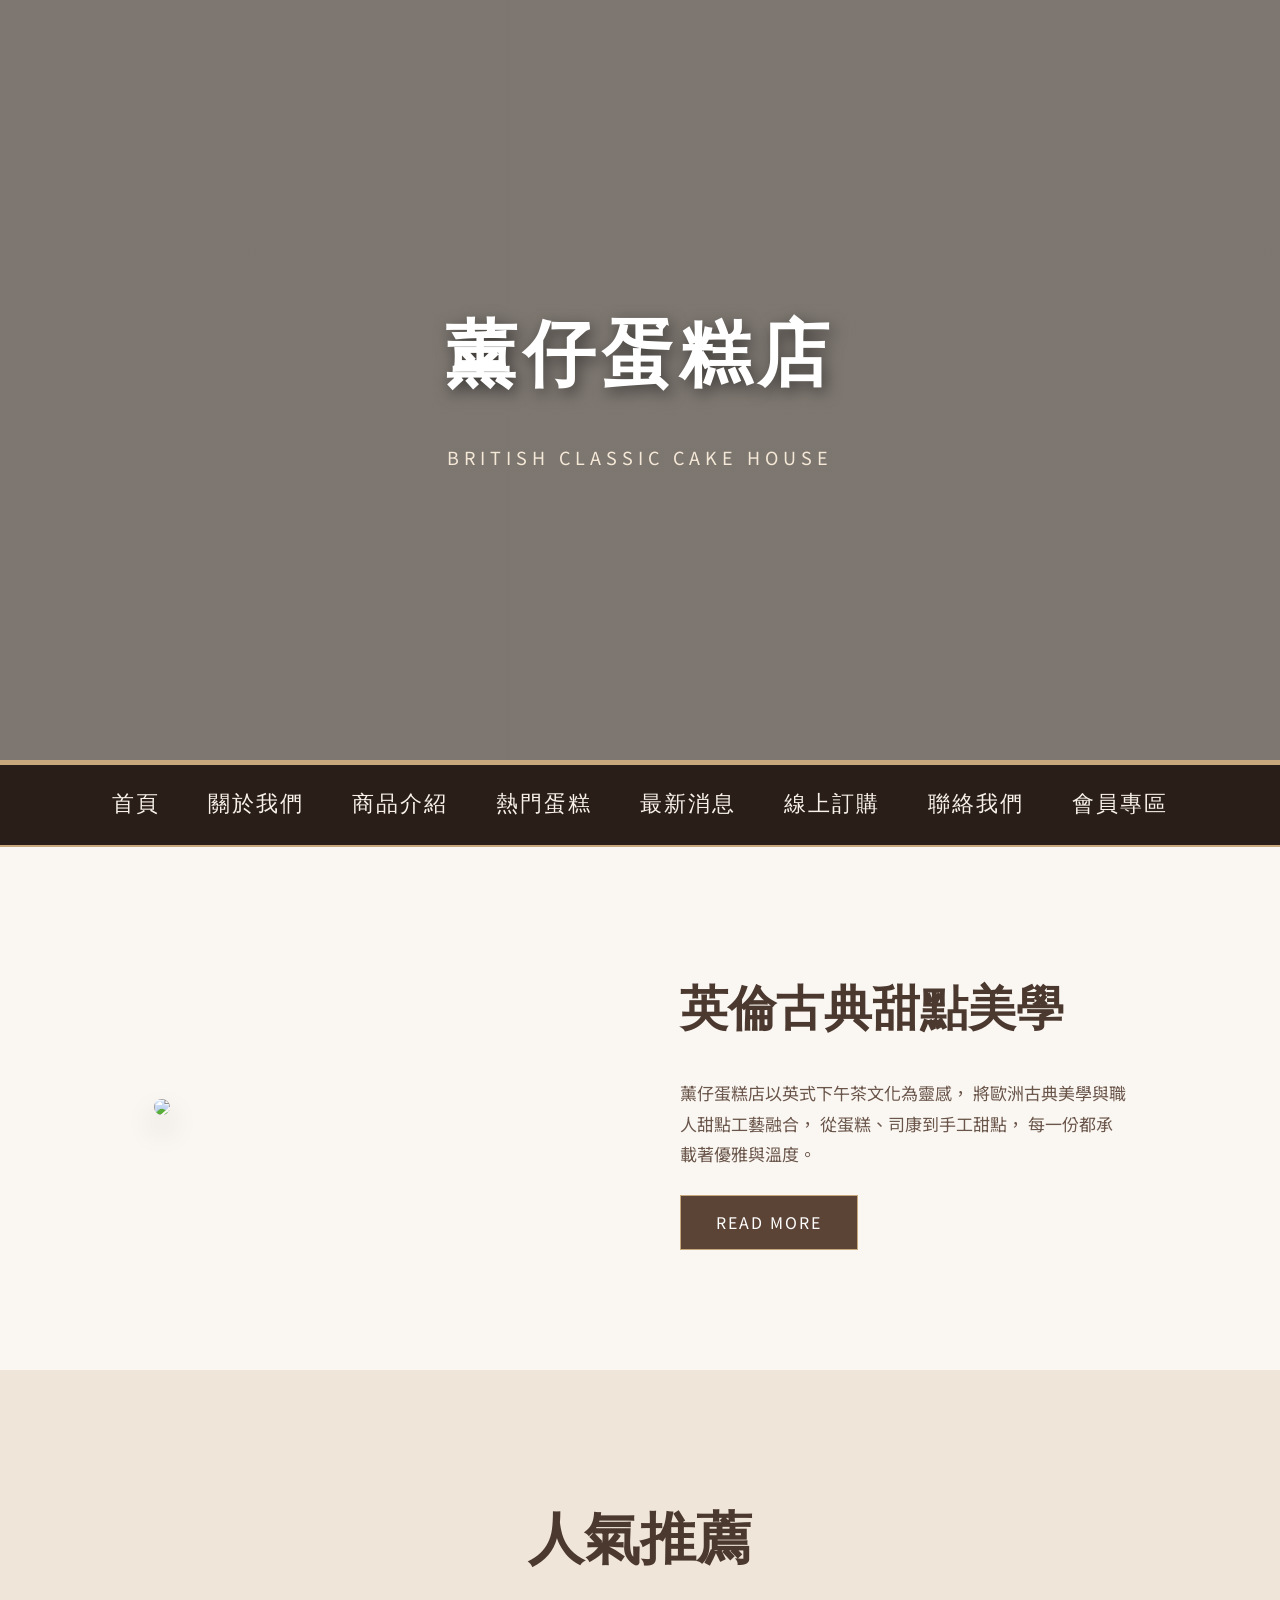
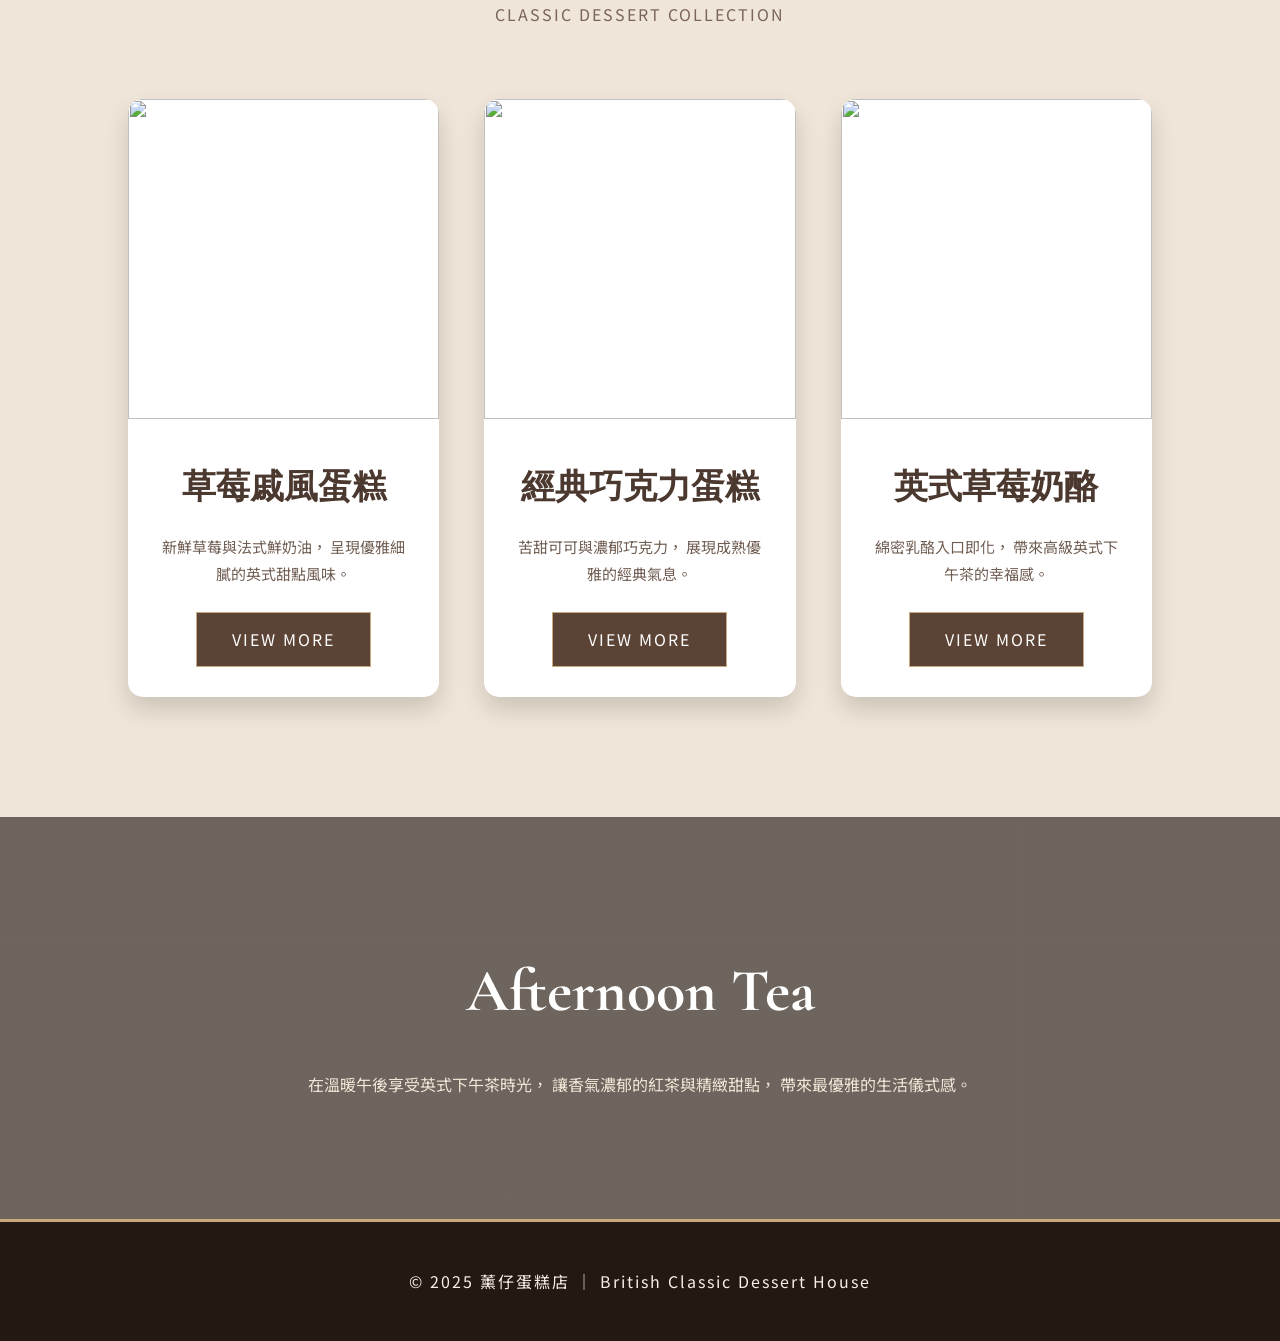
==== CAKE SHOP/index.html @ 468b9545 "Add files via upload 2026-2" ====
<!DOCTYPE html>
<html lang="zh-Hant">
<head>
<meta charset="UTF-8">
<meta name="viewport" content="width=device-width, initial-scale=1.0">

<title>薰仔蛋糕店 | British Classic Cake House</title>

<!-- Google Fonts -->
<link rel="preconnect" href="https://fonts.googleapis.com">
<link rel="preconnect" href="https://fonts.gstatic.com" crossorigin>

<link href="https://fonts.googleapis.com/css2?family=Cormorant+Garamond:wght@400;500;600;700&family=Noto+Sans+TC:wght@300;400;500&display=swap" rel="stylesheet">

<style>

/* ===== 基本設定 ===== */

*{
    margin:0;
    padding:0;
    box-sizing:border-box;
}

html{
    scroll-behavior:smooth;
}

body{
    background:#f6f1ea;
    color:#3d3028;
    font-family:'Noto Sans TC', sans-serif;
    line-height:1.8;
}

/* ===== Hero Banner ===== */

header{
    height:85vh;

    background:
    linear-gradient(rgba(25,18,12,0.55), rgba(25,18,12,0.55)),
    url('https://images.unsplash.com/photo-1519864600265-abb23847ef2c?q=80&w=1600&auto=format&fit=crop')
    center/cover no-repeat;

    display:flex;
    flex-direction:column;
    justify-content:center;
    align-items:center;

    text-align:center;

    color:white;

    position:relative;
}

/* 金色底線 */

header::after{
    content:"";
    position:absolute;
    bottom:0;
    width:100%;
    height:5px;
    background:#c8a97e;
}

/* 主標題 */

header h1{
    font-family:'Cormorant Garamond', serif;
    font-size:72px;
    letter-spacing:6px;
    font-weight:600;

    text-shadow:3px 5px 15px rgba(0,0,0,0.5);
}

/* 副標 */

header p{
    margin-top:20px;

    font-size:18px;

    letter-spacing:5px;

    color:#f5e8d7;
}

/* ===== 導覽列 ===== */

nav{
    background:#2a1f18;

    text-align:center;

    padding:20px;

    border-bottom:2px solid #c8a97e;

    position:sticky;
    top:0;
    z-index:999;
}

nav a{
    color:#f8f2eb;

    text-decoration:none;

    margin:0 22px;

    font-family:'Cormorant Garamond', serif;

    font-size:22px;

    letter-spacing:2px;

    transition:0.3s;
}

nav a:hover{
    color:#d8bc94;
}

/* ===== 共用標題 ===== */

.section-title{
    text-align:center;
    margin-bottom:70px;
}

.section-title h2{
    font-family:'Cormorant Garamond', serif;
    font-size:56px;
    color:#4b382f;
}

.section-title p{
    color:#7a6558;
    margin-top:10px;
    letter-spacing:2px;
}

/* ===== About ===== */

.about{
    padding:120px 12%;
    background:#faf7f2;
}

.about-container{
    display:flex;
    align-items:center;
    gap:80px;
    flex-wrap:wrap;
}

.about-image{
    flex:1;
}

.about-image img{
    width:100%;
    border-radius:12px;

    box-shadow:0 15px 30px rgba(0,0,0,0.2);
}

.about-text{
    flex:1;
}

.about-text h3{
    font-family:'Cormorant Garamond', serif;
    font-size:48px;
    margin-bottom:25px;
    color:#4b382f;
}

.about-text p{
    color:#6b564b;
    font-size:17px;
}

/* ===== 商品區 ===== */

.products{
    padding:120px 10%;
    background:#efe5d8;
}

.product-grid{
    display:grid;

    grid-template-columns:repeat(auto-fit,minmax(300px,1fr));

    gap:45px;
}

/* 商品卡 */

.card{
    background:white;

    border-radius:15px;

    overflow:hidden;

    box-shadow:0 12px 25px rgba(0,0,0,0.15);

    transition:0.4s;
}

.card:hover{
    transform:translateY(-10px);
}

.card img{
    width:100%;
    height:320px;
    object-fit:cover;
}

.card-content{
    padding:30px;
    text-align:center;
}

.card h3{
    font-family:'Cormorant Garamond', serif;
    font-size:34px;
    margin-bottom:15px;
    color:#4b382f;
}

.card p{
    color:#705d52;
    font-size:15px;
}

/* ===== 按鈕 ===== */

.btn{
    display:inline-block;

    margin-top:25px;

    padding:12px 35px;

    background:#5b4335;

    color:white;

    text-decoration:none;

    border:1px solid #c8a97e;

    letter-spacing:2px;

    transition:0.3s;
}

.btn:hover{
    background:#c8a97e;
    color:#2a1f18;
}

/* ===== 下午茶區 ===== */

.tea-section{
    padding:120px 12%;

    background:
    linear-gradient(rgba(35,25,18,0.65), rgba(35,25,18,0.65)),
    url('https://images.unsplash.com/photo-1509440159596-0249088772ff?q=80&w=1600&auto=format&fit=crop')
    center/cover no-repeat;

    color:white;

    text-align:center;
}

.tea-section h2{
    font-family:'Cormorant Garamond', serif;
    font-size:60px;
    margin-bottom:25px;
}

.tea-section p{
    max-width:850px;
    margin:auto;
    color:#f2e7d7;
}

/* ===== Footer ===== */

footer{
    background:#241912;
    color:#f7efe5;

    text-align:center;

    padding:45px;

    border-top:3px solid #c8a97e;
}

footer p{
    letter-spacing:2px;
}

/* ===== 手機版 ===== */

@media(max-width:768px){

    header{
        height:70vh;
    }

    header h1{
        font-size:46px;
    }

    nav a{
        display:inline-block;
        margin:10px;
        font-size:18px;
    }

    .section-title h2{
        font-size:42px;
    }

    .about-text h3{
        font-size:38px;
    }

    .tea-section h2{
        font-size:42px;
    }

}

</style>
</head>

<body>

<!-- Hero -->

<header>

    <h1>薰仔蛋糕店</h1>

    <p>
        BRITISH CLASSIC CAKE HOUSE
    </p>

</header>

<!-- Nav -->

   <nav>
   <a href="index.html">首頁</a>
    <a href="about.html">關於我們</a>
    <a href="products.html">商品介紹</a>
    <a href="hotcake.html">熱門蛋糕</a>
    <a href="news.html">最新消息</a>
    <a href="order.html">線上訂購</a>
    <a href="contact.html">聯絡我們</a>
    <a href="member.html">會員專區</a>
</nav>

<!-- About -->

<section class="about">

    <div class="about-container">

        <div class="about-image">

            <img src="https://images.unsplash.com/photo-1551024506-0bccd828d307?q=80&w=1200&auto=format&fit=crop">

        </div>

        <div class="about-text">

            <h3>
                英倫古典甜點美學
            </h3>

            <p>
                薰仔蛋糕店以英式下午茶文化為靈感，
                將歐洲古典美學與職人甜點工藝融合，
                從蛋糕、司康到手工甜點，
                每一份都承載著優雅與溫度。
            </p>

            <a href="#" class="btn">
                READ MORE
            </a>

        </div>

    </div>

</section>

<!-- Products -->

<section class="products">

    <div class="section-title">

        <h2>人氣推薦</h2>

        <p>
            CLASSIC DESSERT COLLECTION
        </p>

    </div>

    <div class="product-grid">

        <!-- Card 1 -->

        <div class="card">

            <img src="https://images.unsplash.com/photo-1565958011703-44f9829ba187?q=80&w=1200&auto=format&fit=crop">

            <div class="card-content">

                <h3>草莓戚風蛋糕    </h3>

                <p>
                    新鮮草莓與法式鮮奶油，
                    呈現優雅細膩的英式甜點風味。
                </p>

                <a href="#" class="btn">
                    VIEW MORE
                </a>

            </div>

        </div>

        <!-- Card 2 -->

        <div class="card">

            <img src="https://images.unsplash.com/photo-1578985545062-69928b1d9587?q=80&w=1200&auto=format&fit=crop">

            <div class="card-content">

                <h3>經典巧克力蛋糕</h3>

                <p>
                    苦甜可可與濃郁巧克力，
                    展現成熟優雅的經典氣息。
                </p>

                <a href="#" class="btn">
                    VIEW MORE
                </a>

            </div>

        </div>

        <!-- Card 3 -->

        <div class="card">

            <img src="https://images.unsplash.com/photo-1488477181946-6428a0291777?q=80&w=1200&auto=format&fit=crop">

            <div class="card-content">

                <h3>英式草莓奶酪</h3>

                <p>
                    綿密乳酪入口即化，
                    帶來高級英式下午茶的幸福感。
                </p>

                <a href="#" class="btn">
                    VIEW MORE
                </a>

            </div>

        </div>

    </div>

</section>

<!-- Tea Section -->

<section class="tea-section">

    <h2>
        Afternoon Tea
    </h2>

    <p>
        在溫暖午後享受英式下午茶時光，
        讓香氣濃郁的紅茶與精緻甜點，
        帶來最優雅的生活儀式感。
    </p>

</section>

<!-- Footer -->

<footer>

    <p>
        © 2025 薰仔蛋糕店 ｜ British Classic Dessert House
    </p>

</footer>

</body>
</html>
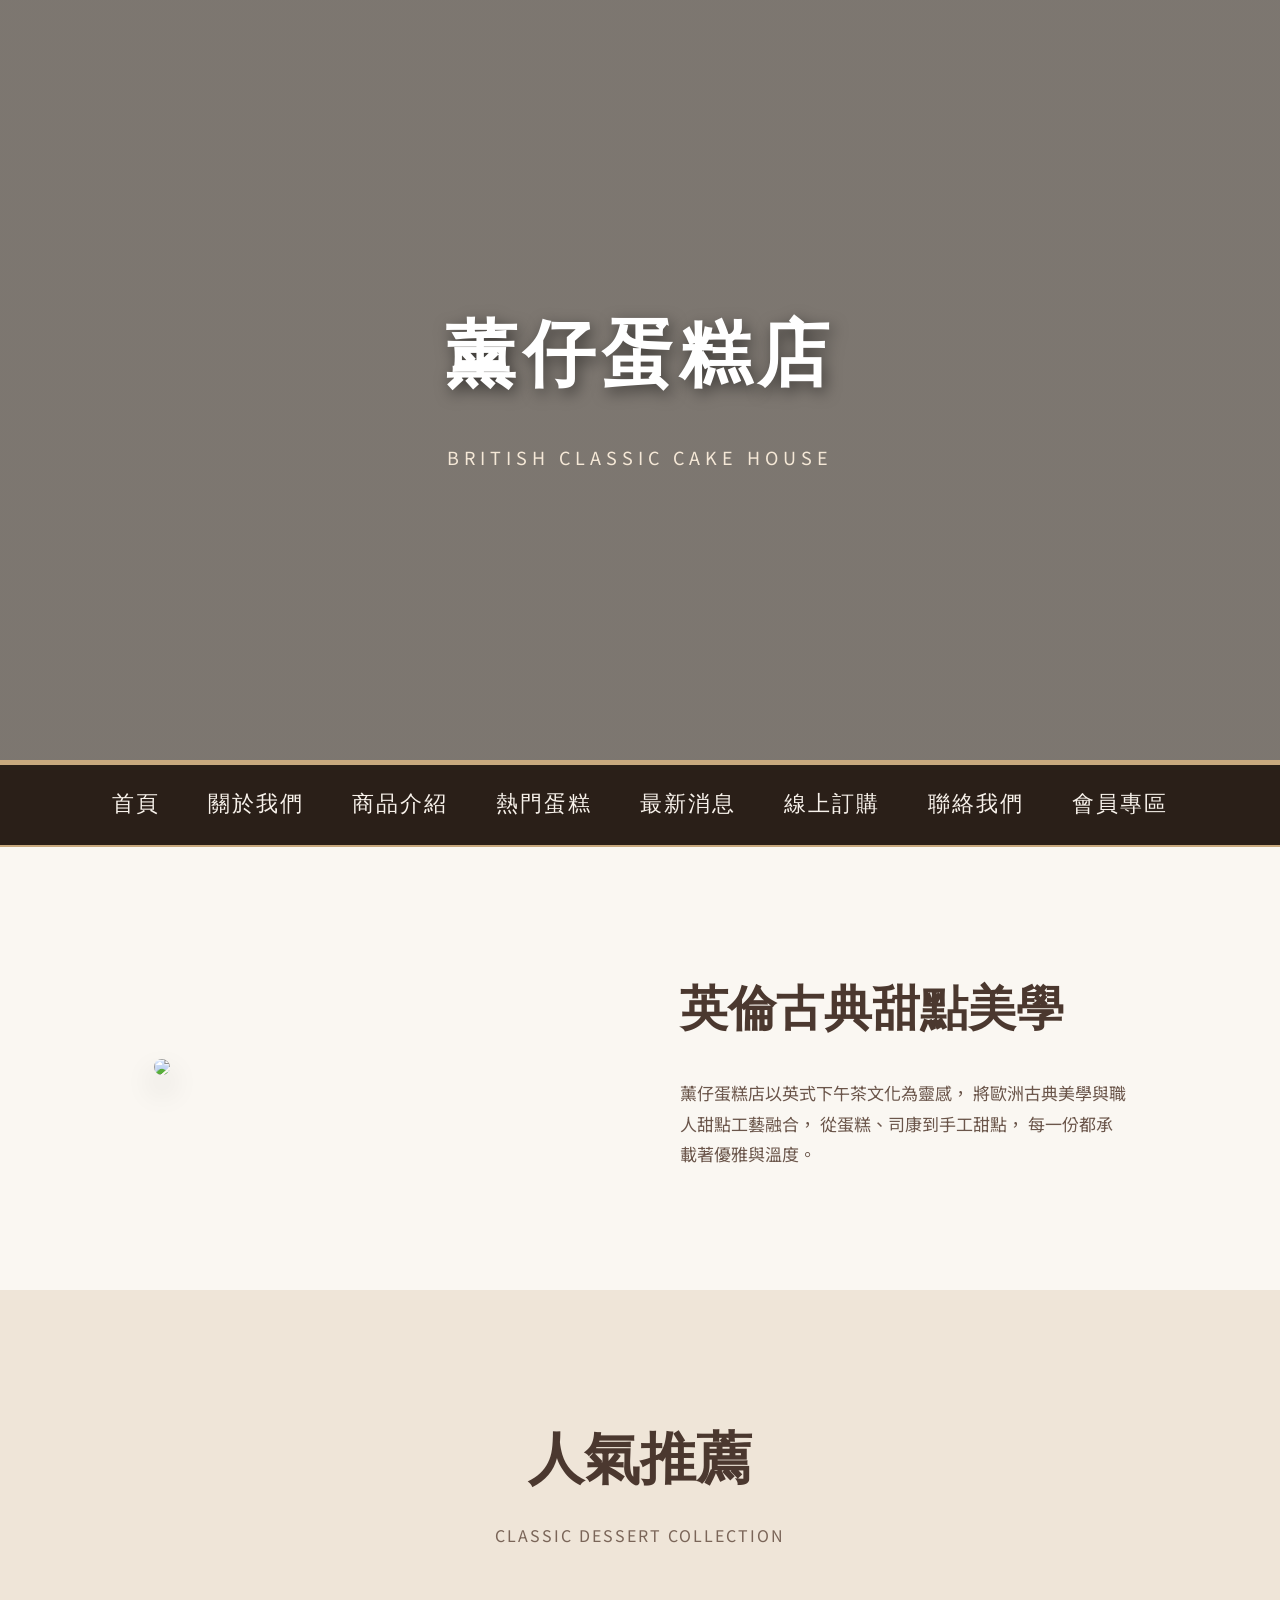
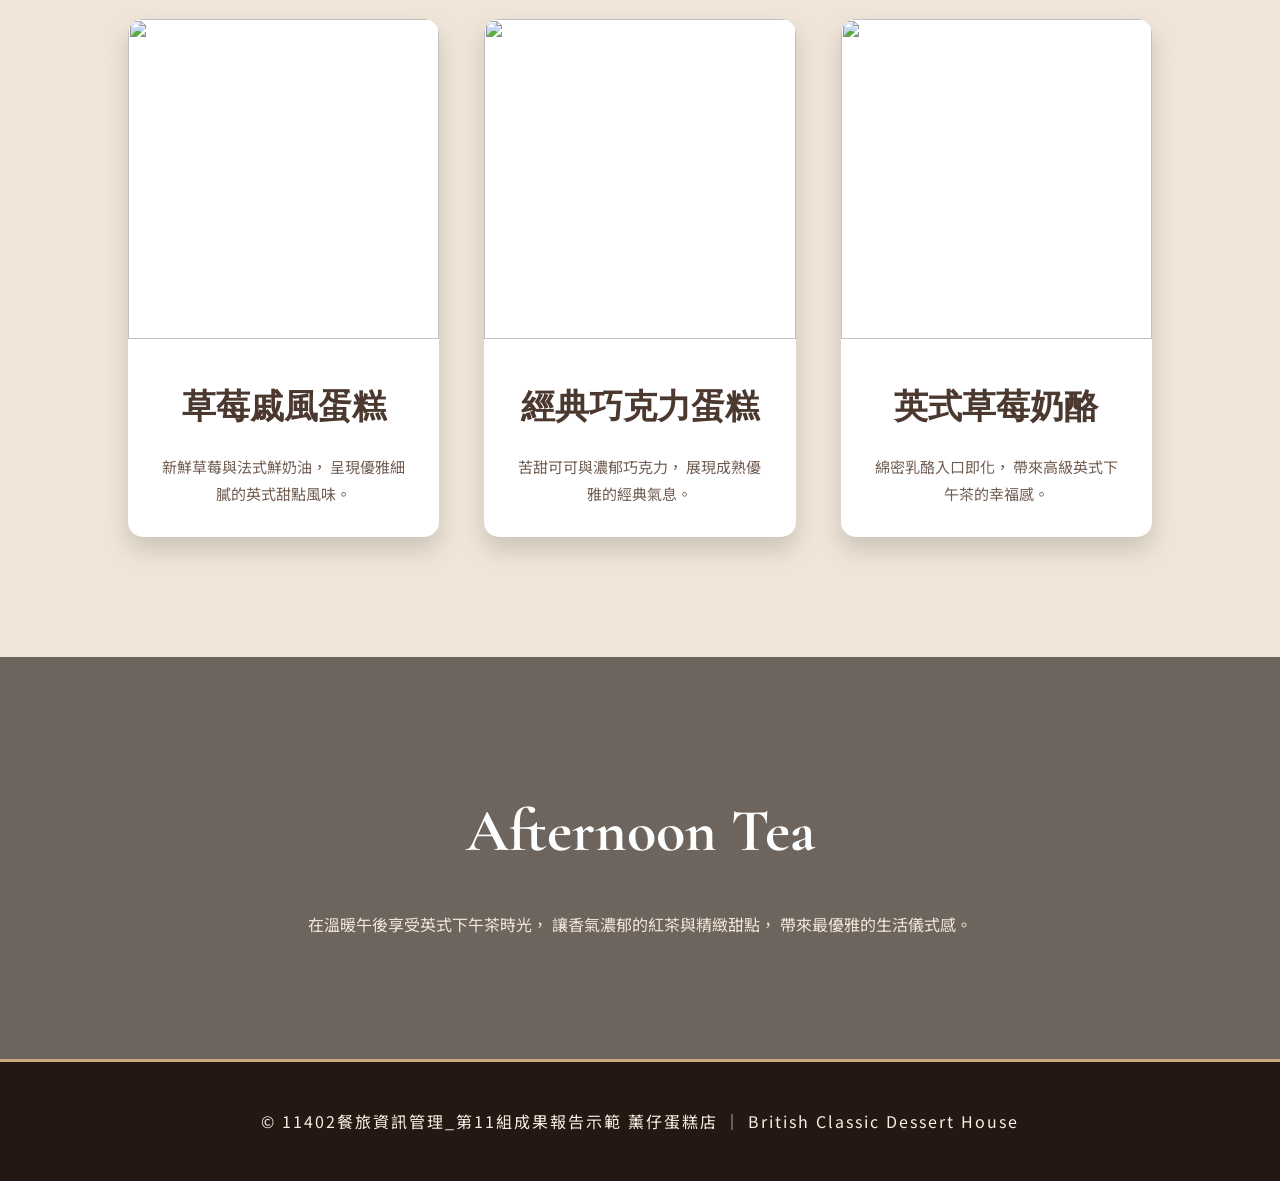
==== commit dd42b921: "Add files via upload 333" ====
--- a/CAKE SHOP/index.html
+++ b/CAKE SHOP/index.html
@@ -399,10 +399,7 @@
                 每一份都承載著優雅與溫度。
             </p>
 
-            <a href="#" class="btn">
-                READ MORE
-            </a>
-
+            
         </div>
 
     </div>
@@ -440,9 +437,7 @@
                     呈現優雅細膩的英式甜點風味。
                 </p>
 
-                <a href="#" class="btn">
-                    VIEW MORE
-                </a>
+               
 
             </div>
 
@@ -463,9 +458,7 @@
                     展現成熟優雅的經典氣息。
                 </p>
 
-                <a href="#" class="btn">
-                    VIEW MORE
-                </a>
+                
 
             </div>
 
@@ -486,9 +479,7 @@
                     帶來高級英式下午茶的幸福感。
                 </p>
 
-                <a href="#" class="btn">
-                    VIEW MORE
-                </a>
+                
 
             </div>
 
@@ -519,7 +510,7 @@
 <footer>
 
     <p>
-        © 2025 薰仔蛋糕店 ｜ British Classic Dessert House
+       © 11402餐旅資訊管理_第11組成果報告示範 薰仔蛋糕店 ｜ British Classic Dessert House
     </p>
 
 </footer>
